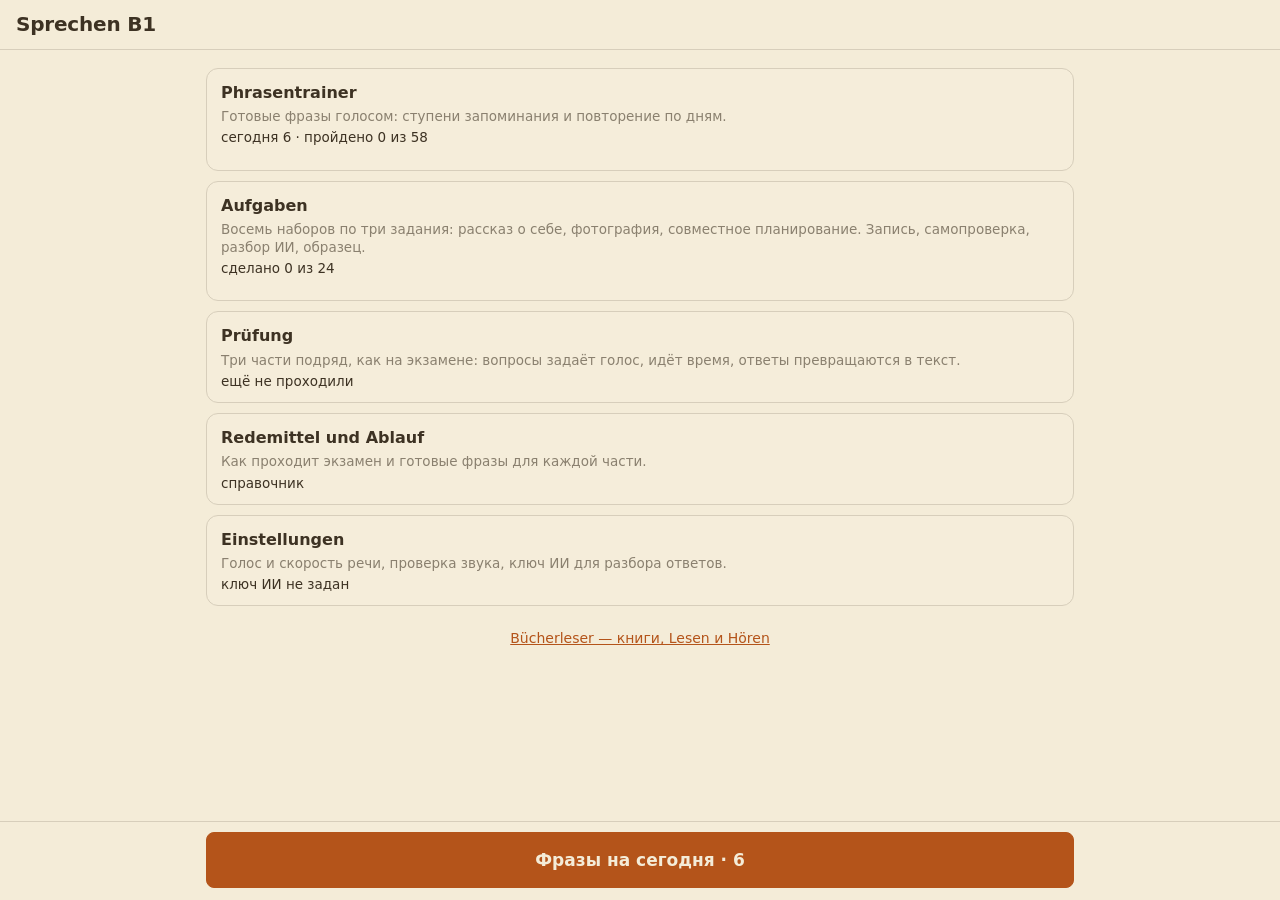
==== sprechen/index.html @ c2713bcd "Sprechen B1 — отдельное приложение в папке sprechen/ Sprechen больше не книга в читалке: у него своя" ====
<!doctype html>
<html lang="ru">
<head>
<meta charset="utf-8">
<meta name="viewport" content="width=device-width, initial-scale=1, viewport-fit=cover">
<meta name="theme-color" content="#f4ecd8">
<title>Sprechen B1 — устная часть DTZ</title>
<link rel="manifest" href="manifest.webmanifest">
<link rel="icon" href="icon.svg" type="image/svg+xml">
<link rel="apple-touch-icon" href="icon-192.png">
<meta name="mobile-web-app-capable" content="yes">
<meta name="apple-mobile-web-app-capable" content="yes">
<link rel="stylesheet" href="app.css">
</head>
<body>

<!-- Один экран: середина прокручивается, кнопки всегда внизу. Что в нём показано, решает app.js -->
<main id="v-sprechen" class="view">
  <header class="top"><button id="sx-back" aria-label="Назад" hidden>‹</button><h1 id="sx-title" lang="de">Sprechen B1</h1><span id="sx-pos"></span></header>
  <div id="sx-body" class="page"></div>
  <footer id="sx-bar" hidden></footer>
</main>
<div id="toast" hidden></div>

<script type="module" src="app.js"></script>
</body>
</html>
---- sprechen/app.css ----
/* Sprechen B1. Основа (цвета, кнопки, шапка) — та же, что в Bücherleser: css/app.css */
:root {
  --bg: #f4ecd8; --fg: #3d3223;
  --font: Georgia, serif; --size: 19px; --lh: 1.6; --para: .5em; --indent: 1.5em;
  --margin: 24px; --maxw: 720px; --align: justify; --hyph: auto;
  --accent: #b4541a;
  --soft: color-mix(in srgb, var(--fg) 7%, var(--bg));
  --line: color-mix(in srgb, var(--fg) 16%, var(--bg));
  --muted: color-mix(in srgb, var(--fg) 58%, var(--bg));
  --card: color-mix(in srgb, var(--bg) 94%, white);
  --ui: system-ui, -apple-system, "Segoe UI", Roboto, sans-serif;
}
:root[data-dark="1"] { --accent: #f0a45d; --card: color-mix(in srgb, var(--bg) 90%, white); }

* { box-sizing: border-box; -webkit-tap-highlight-color: transparent; }
[hidden] { display: none !important; }
html, body { height: 100%; margin: 0; }
body { background: var(--bg); color: var(--fg); font: 15px/1.45 var(--ui); overflow: hidden; }
button, input, select { font: inherit; color: inherit; }
button { background: none; border: 1px solid var(--line); border-radius: 8px; padding: 7px 12px; cursor: pointer; }
button:hover { background: var(--soft); }
button.primary, .fab { background: var(--accent); border-color: var(--accent); color: var(--bg); font-weight: 600; }
button.primary:hover, .fab:hover { filter: brightness(1.08); background: var(--accent); }
input[type=search], input[type=password], select {
  background: var(--card); border: 1px solid var(--line); border-radius: 8px; padding: 8px 10px; min-width: 0;
}
h1 { font-size: 20px; margin: 0; letter-spacing: -.01em; }
.form h2 { font-size: 13px; text-transform: uppercase; letter-spacing: .06em; color: var(--muted); margin: 26px 0 10px; }
.hint { color: var(--muted); font-size: 13px; }

.view { position: fixed; inset: 0; display: flex; flex-direction: column; }
.top { display: flex; align-items: center; gap: 10px; padding: calc(10px + env(safe-area-inset-top)) 16px 10px; border-bottom: 1px solid var(--line); }
.top h1 { flex: 1; min-width: 0; white-space: nowrap; overflow: hidden; text-overflow: ellipsis; }
.top nav { display: flex; gap: 6px; }
.top button { border-color: transparent; padding: 7px 9px; white-space: nowrap; flex-shrink: 0; }
/* На телефоне три раздела не помещаются рядом с названием: уходят второй строкой, ровными вкладками */
@media (max-width: 560px) {
  .top:has(nav) { flex-wrap: wrap; row-gap: 8px; padding-bottom: 8px; }
  .top nav { width: 100%; gap: 8px; }
  .top nav button { flex: 1 1 0; min-width: 0; padding: 8px 4px; border-color: var(--line); background: var(--card); font-size: 14px; overflow: hidden; text-overflow: ellipsis; }
}
/* колонка по центру задаётся полями, а не шириной блока: полоса прокрутки остаётся у края окна, а не посреди экрана */
.page { flex: 1; overflow-y: auto; padding: 18px max(16px, calc(50% - 434px)) 96px; width: 100%; }
* { scrollbar-width: thin; scrollbar-color: var(--line) transparent; }
.prog { height: 3px; background: var(--line); border-radius: 2px; margin-top: 6px; }
.prog i { display: block; height: 100%; background: var(--accent); border-radius: 2px; }
.btns { display: flex; flex-wrap: wrap; gap: 8px; margin: 10px 0; }
#toast { position: fixed; z-index: 50; left: 50%; transform: translateX(-50%); bottom: 90px; max-width: min(90%, 480px);
  background: var(--fg); color: var(--bg); padding: 10px 16px; border-radius: 10px; box-shadow: 0 4px 16px rgb(0 0 0 / .3); text-align: center; }
#toast { bottom: 160px; }
textarea, input[type=text] { font: inherit; color: inherit; }
a { color: var(--accent); }
/* Тренажёр фраз: отдельный экран. Середина прокручивается, кнопки стоят в нижней полосе постоянной высоты — ничего не прыгает */
#v-sprechen { background: var(--bg); }
#sx-pos { color: var(--muted); font-size: 14px; padding-right: 4px; white-space: nowrap; }
#sx-body { padding-bottom: 24px; }
#sx-body h2 { font-size: 13px; text-transform: uppercase; letter-spacing: .06em; color: var(--muted); margin: 22px 0 10px; }
#sx-body .muted { color: var(--muted); }
#sx-bar { display: flex; flex-wrap: wrap; align-content: flex-start; gap: 8px; padding: 10px max(16px, calc(50% - 434px)) calc(12px + env(safe-area-inset-bottom)); border-top: 1px solid var(--line); background: var(--bg); }
#v-sprechen:is([data-scr=card], [data-scr=exam], [data-scr=task]) #sx-bar { min-height: calc(136px + env(safe-area-inset-bottom)); }
#sx-bar button { flex: 1 1 0; min-height: 48px; padding: 8px 10px; font-size: 15px; white-space: nowrap; background: var(--card); }
#sx-bar button.primary { background: var(--accent); font-size: 17px; }
#sx-bar button.wide { flex: 1 1 100%; min-height: 56px; }
#sx-bar button.on { background: #cf3f4f; border-color: #cf3f4f; animation: tr-pulse 1.4s ease-in-out infinite; }
#sx-bar .tr-idle { margin: 6px 0; flex: 1; text-align: center; }
@keyframes tr-pulse { 50% { filter: brightness(1.18); } }
.tr-sum { background: var(--card); border: 1px solid var(--line); border-radius: 12px; padding: 14px 16px; }
.tr-sum p { margin: 0 0 4px; }
.tr-big { font-size: 19px; font-weight: 700; line-height: 1.3; }
.tr-end { text-align: center; margin-top: 12vh; padding: 22px 16px; }
.tr-note { background: var(--soft); border-radius: 10px; padding: 10px 12px; margin: 12px 0 0; }
.tr-note button { margin: 6px 0 0; display: block; background: var(--card); }
.tr-blocks { display: flex; flex-direction: column; gap: 10px; }
.tr-block { display: flex; flex-direction: column; gap: 3px; text-align: left; background: var(--card); padding: 12px 14px; border-radius: 12px; }
.tr-block b { font-size: 16px; }
.tr-block span { color: var(--muted); font-size: 13.5px; line-height: 1.35; }
.tr-block .tr-st { color: var(--fg); }
.tr-block .prog { margin-top: 5px; }
.tr-how { margin-top: 18px; color: var(--muted); }
.tr-how summary { cursor: pointer; padding: 6px 0; }
.tr-how p { margin: 8px 0; line-height: 1.5; }
.tr-card { display: flex; flex-direction: column; gap: 12px; }
.tr-card p { margin: 0; }
.tr-card i { font-style: normal; }
.tr-step { display: flex; align-items: center; gap: 10px; flex-wrap: wrap; color: var(--muted); font-size: 13.5px; }
.tr-dots { display: inline-flex; gap: 5px; }
.tr-dots i { width: 22px; height: 6px; border-radius: 3px; background: var(--line); }
.tr-dots i.done { background: #2e9a57; }
.tr-dots i.on { background: var(--accent); }
.tr-tag { border: 1px solid var(--line); border-radius: 10px; padding: 0 8px; font-size: 12px; }
.tr-q { font-family: var(--font); font-size: 21px; line-height: 1.35; background: var(--soft); border-radius: 12px; padding: 12px 14px; }
.tr-q b { display: block; font: 600 12px var(--ui); letter-spacing: .05em; text-transform: uppercase; color: var(--muted); margin-bottom: 2px; }
.tr-ru { font-size: 20px; line-height: 1.35; }
.tr-ru.small { font-size: 15px; color: var(--muted); }
.tr-ru i, .tr-also i, .tr-heard i { display: block; font-size: 12px; letter-spacing: .05em; text-transform: uppercase; color: var(--muted); margin-bottom: 2px; }
.tr-de { font-family: var(--font); font-size: 25px; line-height: 1.35; font-weight: 600; min-height: 2.7em; }
.tr-de.hid { color: var(--line); letter-spacing: .3em; }
.tr-gap { color: var(--accent); letter-spacing: 0; }
.tr-de .hit { color: #2e9a57; }
.tr-de .miss { color: #cf3f4f; text-decoration: underline wavy; text-underline-offset: 4px; }
.tr-hint { color: var(--muted); }
.tr-res { font-weight: 600; font-size: 17px; }
.tr-res.good, .tr-res .good { color: #2e9a57; }
.tr-res.bad { color: #cf3f4f; }
.tr-heard { color: var(--muted); min-height: 2.9em; }
.tr-heard.live { color: var(--fg); }
.tr-self { color: var(--muted); font-size: 13.5px; }
.tr-self button { margin-left: 6px; padding: 5px 10px; background: var(--card); color: var(--fg); }
.tr-prog { display: block; height: 4px; margin: -6px 0 14px; }
.tr-also span { display: block; font-family: var(--font); font-size: 17px; line-height: 1.35; margin-bottom: 3px; }
.tr-form { display: flex; flex-direction: column; gap: 12px; margin-top: 12px; }
.tr-form label { display: flex; flex-direction: column; gap: 4px; font-size: 13.5px; color: var(--muted); }
.tr-form select, .tr-form input { color: var(--fg); font-size: 16px; background: var(--card); border: 1px solid var(--line); border-radius: 8px; padding: 10px; width: 100%; }
.tr-prev p { font-family: var(--font); font-size: 17px; line-height: 1.4; margin: 0 0 6px; }

/* Раздел Sprechen: экраны заданий и прогона экзамена */
#sx-body { font-size: 15.5px; }
#sx-body .muted { line-height: 1.45; }
.sx-set { background: var(--card); border: 1px solid var(--line); border-radius: 12px; padding: 12px 14px; margin-top: 10px; }
.sx-set p { margin: 0; }
.sx-set-t b { display: block; font-size: 16px; }
.sx-set-t span { color: var(--muted); font-size: 13.5px; line-height: 1.35; }
.sx-parts { display: flex; gap: 8px; margin-top: 10px !important; }
.sx-parts button { flex: 1 1 0; min-height: 44px; background: var(--bg); }
.sx-parts button.done { border-color: #2e9a57; background: color-mix(in srgb, #2e9a57 14%, var(--bg)); }
.sx-instr { font-family: var(--font); font-size: 16.5px; line-height: 1.4; background: var(--soft); border-radius: 10px; padding: 10px 12px; margin: 0 0 14px; }
.sx-instr span { display: block; font: 14px/1.4 var(--ui); color: var(--muted); margin-top: 6px; }
.sx-board { border: 1px solid var(--line); border-radius: 10px; padding: 12px 14px 4px; margin-bottom: 14px; background: var(--card); font-family: var(--font); font-size: 17px; line-height: 1.4; }
.sx-board h3 { margin: 0 0 8px; font-size: 18px; }
.sx-board p { margin: 0 0 8px; }
.sx-photo { margin: 0 0 12px; }
.sx-photo img, .sx-photo svg { display: block; width: 100%; height: auto; max-width: 560px; margin: 0 auto; border-radius: 10px; }
.sx-photo svg { border: 1px solid var(--line); }
.sx-q { margin: 0 0 4px; font-family: var(--font); font-size: 16.5px; }
.sx-list { margin: 0 0 12px 20px; padding: 0; font-family: var(--font); font-size: 16.5px; line-height: 1.4; }
#sx-body .sp { border-top: 1px solid var(--line); margin-top: 16px; }
#sx-body .sp h2 { display: flex; justify-content: space-between; gap: 10px; }
#sx-body .sp-n { text-transform: none; letter-spacing: 0; font-weight: 400; }
#sx-body .sp p { margin: 0 0 10px; }
.sp-audio { min-height: 44px; }
.sp-audio audio { display: block; width: 100%; height: 44px; }
.sp-audio:not(.has) audio { visibility: hidden; }
.chks { display: flex; flex-direction: column; gap: 6px; }
.chk { display: flex; gap: 10px; align-items: baseline; text-align: left; background: var(--card); padding: 9px 12px; line-height: 1.35; }
.chk i { font-style: normal; font-weight: 700; color: transparent; border: 1px solid var(--line); border-radius: 4px; width: 20px; height: 20px; line-height: 19px; text-align: center; flex-shrink: 0; }
.chk.on { border-color: #2e9a57; background: color-mix(in srgb, #2e9a57 16%, var(--bg)); }
.chk.on i { color: #fff; background: #2e9a57; border-color: #2e9a57; }
.sp-text { display: block; width: 100%; font-family: var(--font); font-size: 17px; line-height: 1.4; color: inherit; background: var(--card); border: 1px solid var(--line); border-radius: 8px; padding: 9px 11px; margin-bottom: 8px; resize: vertical; user-select: text; -webkit-user-select: text; }
.sp-ai:empty { display: none; }
.sp-ai { border-left: 3px solid var(--accent); padding-left: 12px; margin-bottom: 12px; line-height: 1.5; scroll-margin-top: 12px; }
.sp-ai p, .sp-ai li { margin: 0 0 6px; }
.sp-ai ul { margin: 0 0 8px 18px; padding: 0; }
.sx-play { display: flex; align-items: center; gap: 12px; flex-wrap: wrap; }
.sx-play button.on { border-color: var(--accent); background: color-mix(in srgb, var(--accent) 18%, var(--bg)); }
.sx-now { color: var(--accent); font-weight: 600; font-size: 14px; }
.sx-script { font-family: var(--font); font-size: 17.5px; line-height: 1.45; border-left: 3px solid var(--line); padding-left: 12px; }
.sx-script p { margin: 0 0 8px; }
.sx-script b { color: var(--muted); font: 600 13px var(--ui); display: block; }
.sx-nav { margin-top: 22px; border-top: 1px solid var(--line); padding-top: 14px; }
.sx-nav button { flex: 1 1 auto; min-height: 44px; background: var(--card); }
#sx-bar button.on:not(.primary) { border-color: #cf3f4f; color: #cf3f4f; }
.sx-exam .sx-photo img { max-height: 38vh; width: auto; max-width: 100%; }
.sx-voice .tbox p { margin: 0 0 12px; line-height: 1.5; }
.sx-voice button { background: var(--card); margin: 0 6px 6px 0; min-height: 40px; }
.sx-voice .warn { color: #cf3f4f; font-weight: 600; }
.sx-voice .rate { display: inline-block; min-width: 3.2em; text-align: center; font-weight: 600; }
.sx-voice .vsel { display: flex; flex-direction: column; gap: 10px; }
.sx-voice .vsel label { display: flex; flex-direction: column; gap: 4px; color: var(--muted); font-size: 13.5px; }
.sx-voice select { color: var(--fg); font-size: 16px; padding: 10px; }
.sx-voice .muted { color: var(--muted); }

/* справочник фраз */
.sx-ref h2 { font: 700 22px/1.3 var(--font); text-transform: none; letter-spacing: 0; color: var(--fg); margin: 26px 0 10px; }
.sx-ref h2:first-child { margin-top: 0; }
.sx-ref h3 { font: 700 17px/1.3 var(--font); margin: 20px 0 8px; }
.sx-ref .ru { font-size: 14.5px; line-height: 1.5; margin: 0 0 10px; }
.sx-ref .rm { font-family: var(--font); font-size: 17.5px; line-height: 1.35; margin: 0 0 10px; }
.sx-ref .rm b { font-weight: 600; }
.sx-ref .rm span { display: block; font: 13.5px/1.4 var(--ui); color: var(--muted); }
.sx-foot { text-align: center; margin: 22px 0 0; font-size: 14px; }
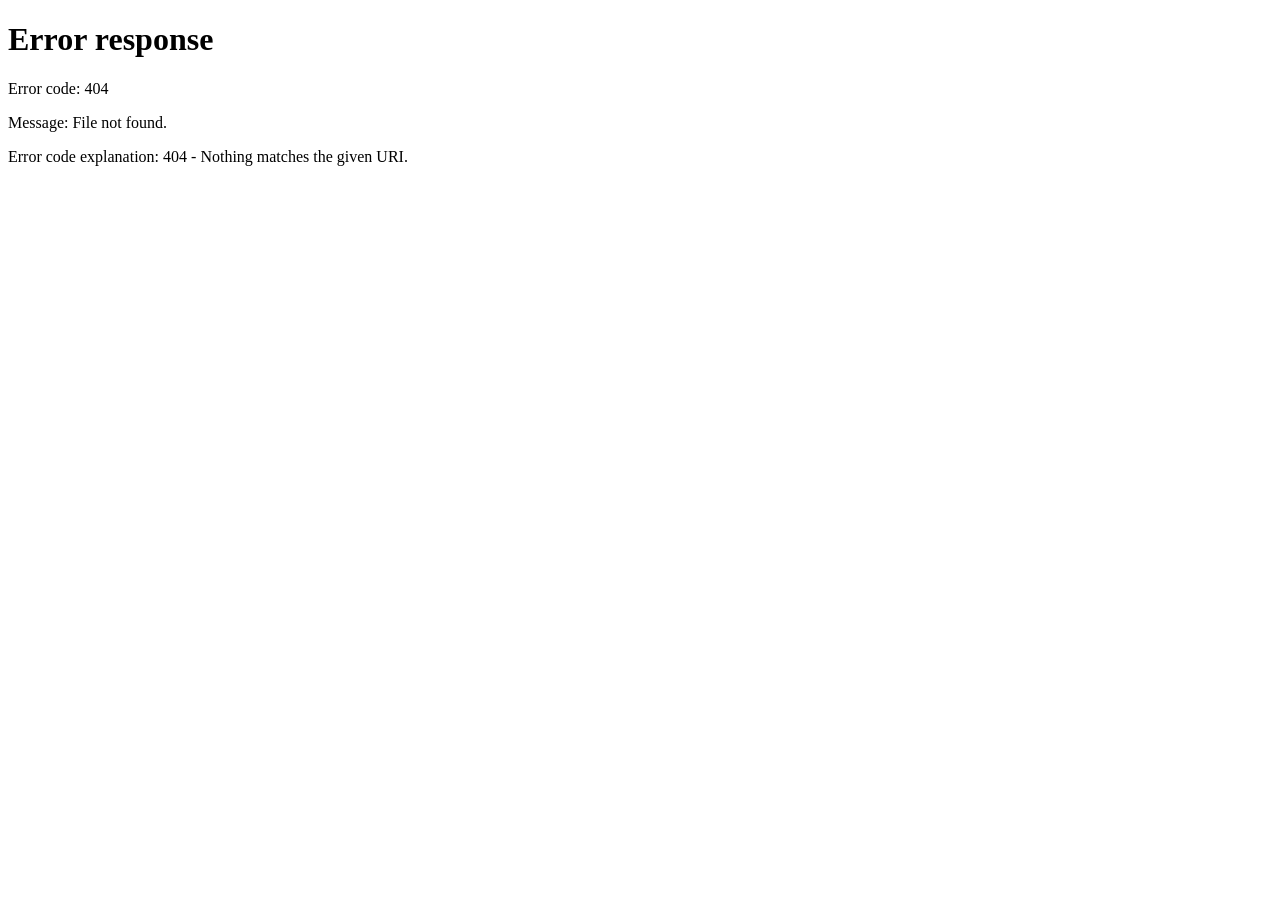
==== commit dff219a6: "Sprechen B1 переехал в собственный репозиторий Приложение теперь живёт в github.com/Igor-Bond/Sprech" ====
--- a/sprechen/index.html
+++ b/sprechen/index.html
@@ -2,26 +2,24 @@
 <html lang="ru">
 <head>
 <meta charset="utf-8">
-<meta name="viewport" content="width=device-width, initial-scale=1, viewport-fit=cover">
-<meta name="theme-color" content="#f4ecd8">
-<title>Sprechen B1 — устная часть DTZ</title>
-<link rel="manifest" href="manifest.webmanifest">
-<link rel="icon" href="icon.svg" type="image/svg+xml">
-<link rel="apple-touch-icon" href="icon-192.png">
-<meta name="mobile-web-app-capable" content="yes">
-<meta name="apple-mobile-web-app-capable" content="yes">
-<link rel="stylesheet" href="app.css">
+<meta name="viewport" content="width=device-width, initial-scale=1">
+<title>Sprechen B1 переехал</title>
+<meta http-equiv="refresh" content="2; url=../../Sprechen/">
+<style>body{font:17px/1.5 system-ui,sans-serif;margin:0;padding:15vh 24px;text-align:center;background:#f4ecd8;color:#3a2f24}a{color:#6b3a5b}</style>
 </head>
 <body>
-
-<!-- Один экран: середина прокручивается, кнопки всегда внизу. Что в нём показано, решает app.js -->
-<main id="v-sprechen" class="view">
-  <header class="top"><button id="sx-back" aria-label="Назад" hidden>‹</button><h1 id="sx-title" lang="de">Sprechen B1</h1><span id="sx-pos"></span></header>
-  <div id="sx-body" class="page"></div>
-  <footer id="sx-bar" hidden></footer>
-</main>
-<div id="toast" hidden></div>
-
-<script type="module" src="app.js"></script>
+<p>Приложение Sprechen B1 переехало на собственный адрес.</p>
+<p><a href="../../Sprechen/">Открыть Sprechen B1</a></p>
+<p>Если оно было установлено на телефон, удалите старый значок и установите приложение заново с нового адреса. Прогресс и настройки сохранятся.</p>
+<script>
+// Обработчик офлайн-кеша старого адреса больше не нужен: снимаем его и уходим на новый адрес.
+// Сам кеш не трогаем: он общий для сайта, и новым адресом пользуется тоже — лишнее из него уберёт новое приложение.
+(async () => {
+  try {
+    for (const r of await navigator.serviceWorker?.getRegistrations() || []) if (r.scope.endsWith('/Buecherleser/sprechen/')) await r.unregister();
+  } catch {}
+  location.replace('../../Sprechen/');
+})();
+</script>
 </body>
 </html>
